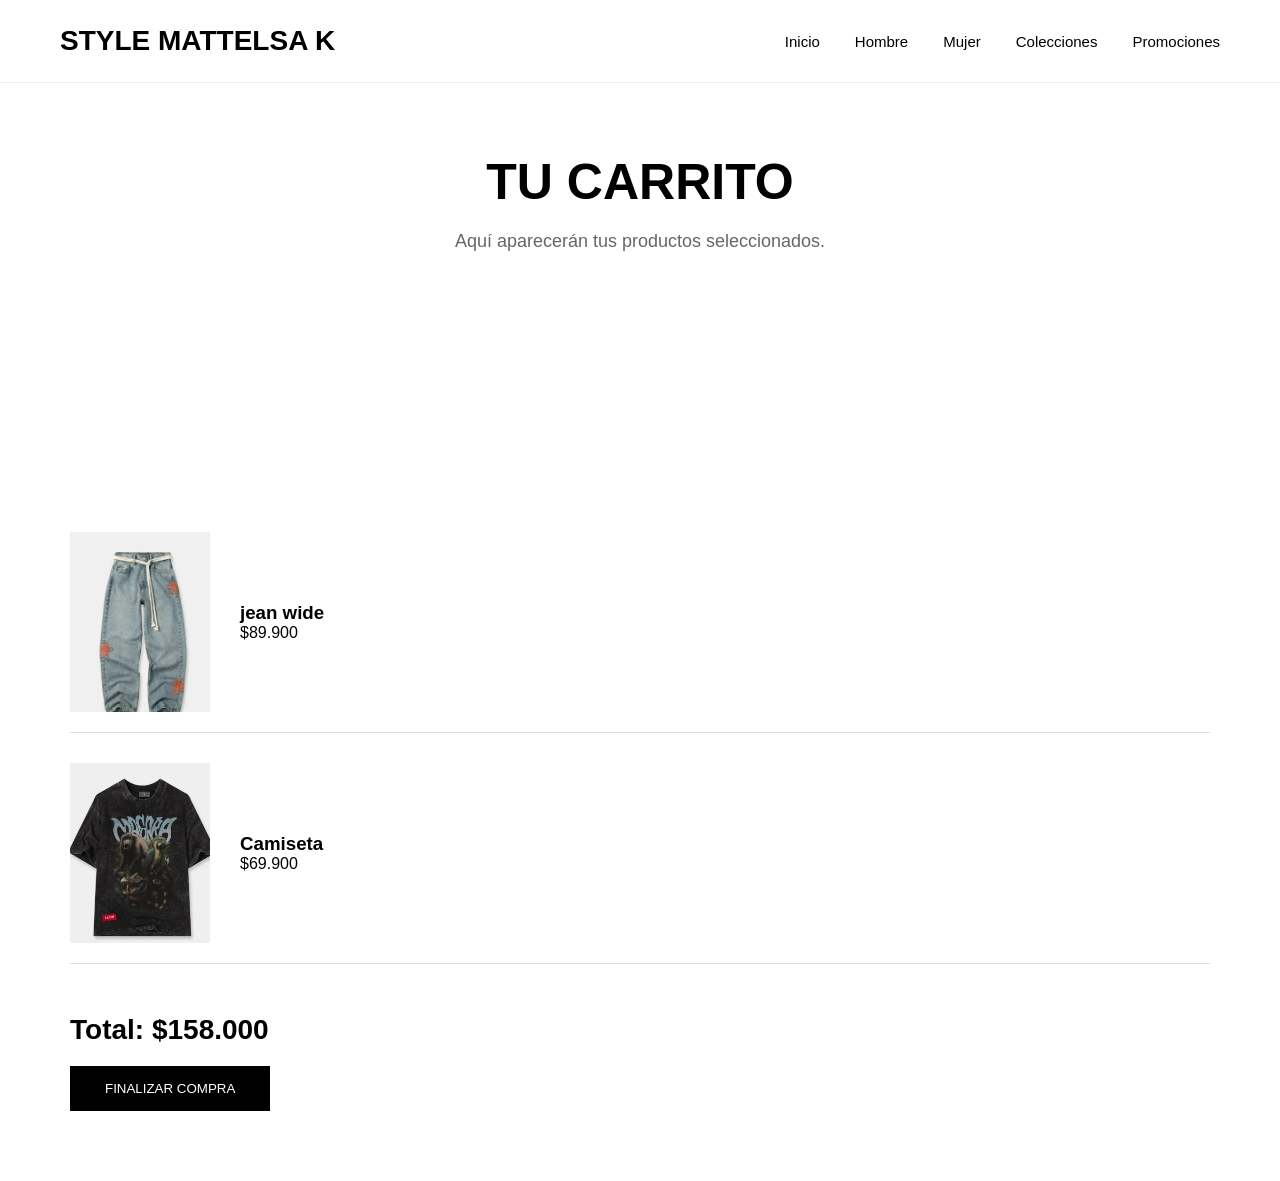
==== carrito.html @ 93e457dc "primer commit" ====
<!DOCTYPE html>
<html lang="es">

<head>

    <meta charset="UTF-8">
    <meta name="viewport" content="width=device-width, initial-scale=1.0">

    <title>Carrito | STYLE MATTELSA K</title>

    <link rel="stylesheet" href="css/estilos.css">

</head>

<body>

<header class="navbar">

    <h1 class="logo">
        STYLE MATTELSA K
    </h1>

    <nav>

        <a href="index.html">Inicio</a>
        <a href="hombre.html">Hombre</a>
        <a href="mujer.html">Mujer</a>
        <a href="colecciones.html">Colecciones</a>
        <a href="promociones.html">Promociones</a>

    </nav>

</header>

<section class="titulo-pagina">

    <h2>TU CARRITO</h2>

    <p>
        Aquí aparecerán tus productos seleccionados.
    </p>
<section class="carrito" id="lista-carrito">

</section>
</section>

<section class="carrito">

    <!-- PRODUCTO 1 -->

    <div class="carrito-card">

        <img src="img/producto1.jpg" alt="">

        <div>

            <h3>jean wide</h3>

            <p>$89.900</p>

        </div>

    </div>

    <!-- PRODUCTO 2 -->

    <div class="carrito-card">

        <img src="img/h1.jpg" alt="">

        <div>

            <h3>Camiseta </h3>

            <p>$69.900</p>

        </div>

    </div>

    <!-- TOTAL -->

    <div class="total">

        <h3>Total: $158.000</h3>

        <button>
            FINALIZAR COMPRA
        </button>

    </div>

</section>

</body>
<script src="js/script.js"></script>
<script>
    mostrarCarrito();
</script>
</html>
---- css/estilos.css ----
*{
    margin:0;
    padding:0;
    box-sizing:border-box;
}

body{
    font-family:Arial, Helvetica, sans-serif;
    background:white;
}

/* TOPBAR */

.topbar{
    background:black;
    color:white;
    text-align:center;
    padding:10px;
    font-size:12px;
    letter-spacing:1px;
}

/* NAVBAR */

.navbar{
    display:flex;
    justify-content:space-between;
    align-items:center;
    padding:25px 60px;
    border-bottom:1px solid #eee;
}

.logo{
    font-size:28px;
    font-weight:bold;
}

.navbar nav{
    display:flex;
    gap:35px;
}

.navbar nav a{
    text-decoration:none;
    color:black;
    font-size:15px;
}

.icons{
    display:flex;
    gap:20px;
    font-size:20px;
    cursor:pointer;
}

/* HERO */

.hero{
    display:flex;
    align-items:center;
    justify-content:space-between;
    padding:50px 70px;
}

.hero-text{
    width:45%;
}

.hero-text h2{
    font-size:60px;
    line-height:90px;
    margin-bottom:30px;
}

.hero-text p{
    font-size:22px;
    color:#555;
    margin-bottom:40px;
    line-height:35px;
}

.hero-text button{
    background:black;
    color:white;
    border:none;
    padding:18px 35px;
    cursor:pointer;
    font-size:14px;
    letter-spacing:1px;
}

.hero-image{
    width:50%;
}

.hero-image img{
    width:100%;
    height:550px;
    object-fit:cover;
}
/* PRODUCTOS */

.productos{
    padding:70px;
}

.productos h2{
    text-align:center;
    margin-bottom:50px;
    font-size:40px;
}

.productos-grid{
    display:grid;
    grid-template-columns:repeat(3,1fr);
    gap:30px;
}

.producto img{
    width:100%;
    height:450px;
    object-fit:cover;
}

.producto h3{
    margin-top:15px;
    font-size:22px;
}

.producto p{
    margin:10px 0;
    color:#666;
    font-size:18px;
}

.producto button{
    width:100%;
    padding:15px;
    border:none;
    background:black;
    color:white;
    cursor:pointer;
    transition:0.3s;
}

.producto button:hover{
    background:#333;
}
/* PROMOCIÓN */

.promo{
    display:flex;
    align-items:center;
    justify-content:space-between;
    padding:70px;
    background:#f5f5f5;
}

.promo-texto{
    width:45%;
}

.promo-texto h2{
    font-size:55px;
    margin-bottom:25px;
}

.promo-texto p{
    font-size:20px;
    color:#555;
    margin-bottom:30px;
    line-height:32px;
}

.promo-texto button{
    padding:16px 35px;
    border:none;
    background:black;
    color:white;
    cursor:pointer;
}

.promo-img{
    width:50%;
}

.promo-img img{
    width:100%;
    height:500px;
    object-fit:cover;
}
/* FOOTER */

.footer{
    background:black;
    color:white;
    padding:60px 70px 20px;
}

.footer-contenido{
    display:grid;
    grid-template-columns:repeat(3,1fr);
    gap:40px;
    margin-bottom:40px;
}

.footer h3,
.footer h4{
    margin-bottom:20px;
}

.footer p{
    color:#ccc;
    line-height:30px;
}

.copy{
    border-top:1px solid #333;
    padding-top:20px;
    text-align:center;
    color:#888;
}
/* TITULO PAGINA */

.titulo-pagina{
    text-align:center;
    padding:70px 20px;
}

.titulo-pagina h2{
    font-size:50px;
    margin-bottom:20px;
}

.titulo-pagina p{
    color:#666;
    font-size:18px;
}
/* CARRITO */

.carrito{
    padding:70px;
}

.carrito-card{
    display:flex;
    align-items:center;
    gap:30px;
    margin-bottom:30px;
    border-bottom:1px solid #ddd;
    padding-bottom:20px;
}

.carrito-card img{
    width:140px;
    height:180px;
    object-fit:cover;
}

.total{
    margin-top:50px;
}

.total h3{
    margin-bottom:20px;
    font-size:28px;
}

.total button{
    padding:15px 35px;
    border:none;
    background:black;
    color:white;
    cursor:pointer;
}
/* BUSCADOR */

.buscar{
    padding:100px 20px;
    text-align:center;
}

.buscar h2{
    margin-bottom:30px;
    font-size:45px;
}

.buscar input{
    width:400px;
    padding:15px;
    border:1px solid #ccc;
    margin-bottom:20px;
}

.buscar button{
    padding:15px 35px;
    border:none;
    background:black;
    color:white;
    cursor:pointer;
}
#resultados{
    margin-top:40px;
    display:grid;
    grid-template-columns:repeat(auto-fit, minmax(200px,1fr));
    gap:20px;
}
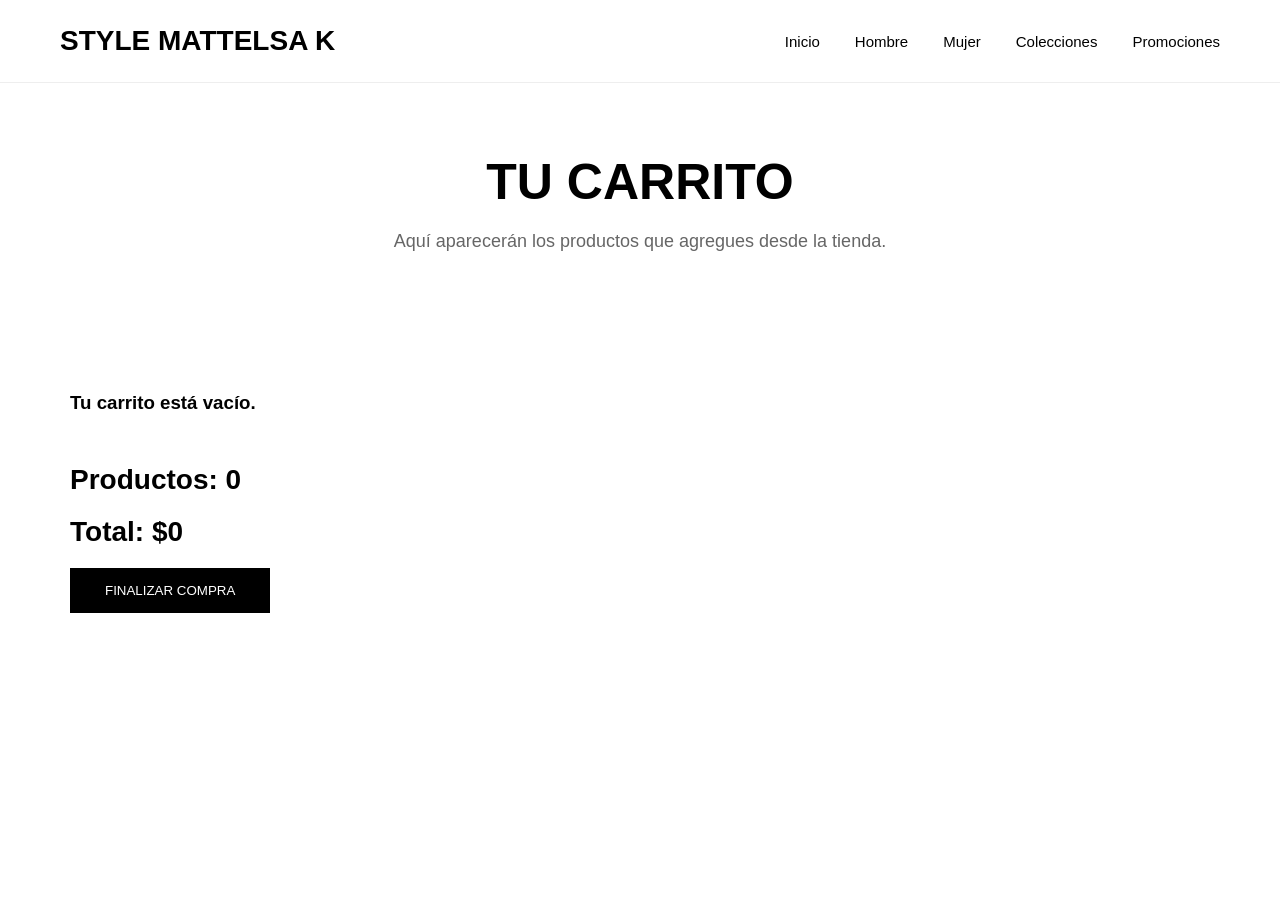
==== commit aab09e17: "Mejoras del carrito de compras y nuevas funciones" ====
--- a/carrito.html
+++ b/carrito.html
@@ -14,87 +14,63 @@
 
 <body>
 
-<header class="navbar">
+    <!-- BARRA DE NAVEGACIÓN -->
 
-    <h1 class="logo">
-        STYLE MATTELSA K
-    </h1>
+    <header class="navbar">
 
-    <nav>
+        <h1 class="logo">STYLE MATTELSA K</h1>
 
-        <a href="index.html">Inicio</a>
-        <a href="hombre.html">Hombre</a>
-        <a href="mujer.html">Mujer</a>
-        <a href="colecciones.html">Colecciones</a>
-        <a href="promociones.html">Promociones</a>
+        <nav>
+            <a href="index.html">Inicio</a>
+            <a href="hombre.html">Hombre</a>
+            <a href="mujer.html">Mujer</a>
+            <a href="colecciones.html">Colecciones</a>
+            <a href="promociones.html">Promociones</a>
+        </nav>
 
-    </nav>
+    </header>
 
-</header>
+    <!-- TÍTULO -->
 
-<section class="titulo-pagina">
+    <section class="titulo-pagina">
 
-    <h2>TU CARRITO</h2>
+        <h2>TU CARRITO</h2>
 
-    <p>
-        Aquí aparecerán tus productos seleccionados.
-    </p>
-<section class="carrito" id="lista-carrito">
+        <p>
+            Aquí aparecerán los productos que agregues desde la tienda.
+        </p>
 
-</section>
-</section>
+    </section>
 
-<section class="carrito">
+    <!-- PRODUCTOS DEL CARRITO -->
 
-    <!-- PRODUCTO 1 -->
+    <section class="carrito">
 
-    <div class="carrito-card">
-
-        <img src="img/producto1.jpg" alt="">
-
-        <div>
-
-            <h3>jean wide</h3>
-
-            <p>$89.900</p>
+        <div id="lista-carrito">
 
         </div>
 
-    </div>
+        <!-- TOTAL -->
 
-    <!-- PRODUCTO 2 -->
+        <div class="total">
 
-    <div class="carrito-card">
+            <h3 id="cantidad-productos"></h3>
 
-        <img src="img/h1.jpg" alt="">
-
-        <div>
-
-            <h3>Camiseta </h3>
-
-            <p>$69.900</p>
+            <h3 id="total-compra"></h3>
+<button onclick="finalizarCompra()">
+    FINALIZAR COMPRA
+</button>
 
         </div>
 
-    </div>
+    </section>
 
-    <!-- TOTAL -->
+    <script src="js/script.js"></script>
 
-    <div class="total">
-
-        <h3>Total: $158.000</h3>
-
-        <button>
-            FINALIZAR COMPRA
-        </button>
-
-    </div>
-
-</section>
+    <script>
+        mostrarCarrito();
+    </script>
 
 </body>
-<script src="js/script.js"></script>
-<script>
-    mostrarCarrito();
-</script>
-</html>
+
+</html>
--- a/css/estilos.css
+++ b/css/estilos.css
@@ -305,3 +305,34 @@
     grid-template-columns:repeat(auto-fit, minmax(200px,1fr));
     gap:20px;
 }
+/* BOTÓN ELIMINAR */
+
+.btn-eliminar{
+    background:#d62828;
+    color:white;
+    border:none;
+    padding:10px 18px;
+    margin-top:10px;
+    cursor:pointer;
+    border-radius:5px;
+}
+
+.btn-eliminar:hover{
+    background:#a4161a;
+}
+
+/* BOTÓN VACIAR */
+
+.btn-vaciar{
+    background:#555;
+    color:white;
+    border:none;
+    padding:15px 30px;
+    margin-top:20px;
+    margin-left:10px;
+    cursor:pointer;
+}
+
+.btn-vaciar:hover{
+    background:#333;
+}
